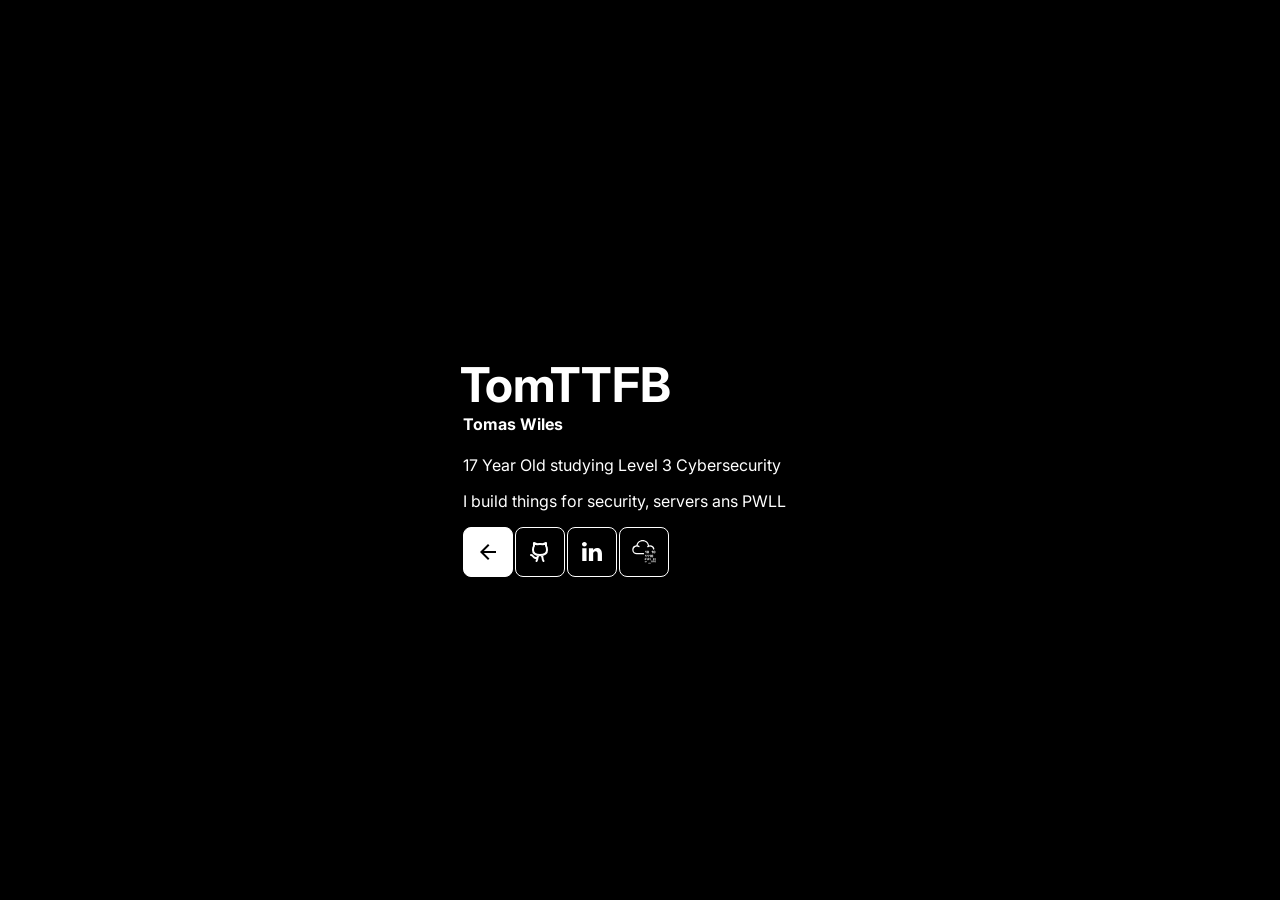
==== links.html @ a6ada657 "add personal site" ====
<!DOCTYPE html>
<html>
<head>
    <title>TomTTFB</title>
    <link rel="stylesheet" href="style.css">
    <link rel="preconnect" href="https://fonts.googleapis.com">
    <link rel="preconnect" href="https://fonts.gstatic.com" crossorigin>
    <link rel="stylesheet" href="https://fonts.googleapis.com/css2?family=Material+Symbols+Outlined:opsz,wght,FILL,GRAD@32,400,0,0&icon_names=arrow_back"/>
    <link href="https://fonts.googleapis.com/css2?family=Inter:ital,opsz,wght@0,14..32,100..900;1,14..32,100..900&display=swap" rel="stylesheet">
    <meta name="viewport" content="width=device-width, initial-scale=1.0">
</head>
<body>
    <div class="maindiv">
        <h1>TomTTFB</h1>
        <h4>Tomas Wiles</h4>

        <p>17 Year Old studying Level 3 Cybersecurity</p>
        <p>I build things for security, servers and fun.</p>

        <center>
            <button class="linkbutton-back" onclick="window.location.href='index.html'">
                <span class="material-symbols-outlined">arrow_back</span>
            </button>
            <button class="linkbutton-2" onclick="window.location.href='https://github.com/tomTTFB'">
                <svg xmlns="http://www.w3.org/2000/svg" width="24" height="24" fill="none" viewBox="0 0 24 24"><path stroke="#ffffff" stroke-linecap="round" stroke-linejoin="round" stroke-width="2" d="M8.5 21c2-2-.5-6 3.5-6m0 0c-3 0-7-1-7-5 0-1.445.116-2.89.963-4V3L9 4.283C9.821 4.101 10.81 4 12 4s2.178.1 3 .283L18 3v2.952c.88 1.116 1 2.582 1 4.048 0 4-4 5-7 5Zm0 0c4 0 1.5 4 3.5 6M3 15c3 0 1.5 4 6 3"/></svg>
            </button>
            <button class="linkbutton-2" onclick="window.location.href='https://www.linkedin.com/in/tomaswiles/'">
                <svg xmlns="http://www.w3.org/2000/svg" viewBox="-2 -2 24 24" width="24" height="24" fill="#ffffff"><path d="M19.959 11.719v7.379h-4.278v-6.885c0-1.73-.619-2.91-2.167-2.91-1.182 0-1.886.796-2.195 1.565-.113.275-.142.658-.142 1.043v7.187h-4.28s.058-11.66 0-12.869h4.28v1.824l-.028.042h.028v-.042c.568-.875 1.583-2.126 3.856-2.126 2.815 0 4.926 1.84 4.926 5.792zM2.421.026C.958.026 0 .986 0 2.249c0 1.235.93 2.224 2.365 2.224h.028c1.493 0 2.42-.989 2.42-2.224C4.787.986 3.887.026 2.422.026zM.254 19.098h4.278V6.229H.254v12.869z" fill="#ffffff"/></svg>
            </button>
            <button class="linkbutton-2" onclick="window.location.href='https://tryhackme.com/p/TomTTFB'">
                <svg role="img" viewBox="0 0 24 24" xmlns="http://www.w3.org/2000/svg" id="Tryhackme--Streamline-Simple-Icons" height="24" width="24"><path d="M10.705 0C7.54 0 4.902 2.285 4.349 5.291a4.525 4.525 0 0 0 -4.107 4.5 4.525 4.525 0 0 0 4.52 4.52h6.761a0.625 0.625 0 1 0 0 -1.25H4.761a3.273 3.273 0 0 1 -3.27 -3.27A3.273 3.273 0 0 1 6.59 7.08a0.625 0.625 0 0 0 0.7 -1.035 4.488 4.488 0 0 0 -1.68 -0.69 5.223 5.223 0 0 1 5.096 -4.104 5.221 5.221 0 0 1 5.174 4.57 4.489 4.489 0 0 0 -0.488 0.305 0.625 0.625 0 1 0 0.731 1.013 3.245 3.245 0 0 1 1.912 -0.616 3.278 3.278 0 0 1 3.203 2.61 0.625 0.625 0 0 0 1.225 -0.251 4.533 4.533 0 0 0 -4.428 -3.61 4.54 4.54 0 0 0 -0.958 0.105C16.556 2.328 13.9 0 10.705 0zm5.192 10.64a0.925 0.925 0 0 0 -0.462 0.108 0.913 0.913 0 0 0 -0.313 0.29 1.27 1.27 0 0 0 -0.175 0.427 2.39 2.39 0 0 0 -0.054 0.514c0 0.181 0.018 0.353 0.054 0.517 0.036 0.164 0.095 0.307 0.175 0.43a0.899 0.899 0 0 0 0.313 0.297c0.127 0.073 0.281 0.11 0.462 0.11 0.18 0 0.334 -0.037 0.46 -0.11a0.897 0.897 0 0 0 0.309 -0.296c0.08 -0.124 0.137 -0.267 0.173 -0.431 0.036 -0.164 0.054 -0.336 0.054 -0.517 0 -0.18 -0.018 -0.352 -0.054 -0.514a1.271 1.271 0 0 0 -0.173 -0.426 0.901 0.901 0 0 0 -0.309 -0.291 0.917 0.917 0 0 0 -0.46 -0.108zm6.486 0a0.925 0.925 0 0 0 -0.462 0.108 0.913 0.913 0 0 0 -0.313 0.29 1.27 1.27 0 0 0 -0.175 0.427 2.39 2.39 0 0 0 -0.053 0.514c0 0.181 0.017 0.353 0.053 0.517 0.036 0.164 0.095 0.307 0.175 0.43a0.899 0.899 0 0 0 0.313 0.297c0.127 0.073 0.281 0.11 0.462 0.11 0.18 0 0.334 -0.037 0.46 -0.11a0.897 0.897 0 0 0 0.31 -0.296c0.078 -0.124 0.136 -0.267 0.172 -0.431 0.036 -0.164 0.054 -0.336 0.054 -0.517 0 -0.18 -0.018 -0.352 -0.054 -0.514a1.271 1.271 0 0 0 -0.173 -0.426 0.901 0.901 0 0 0 -0.308 -0.291 0.916 0.916 0 0 0 -0.461 -0.108zm-8.537 0.068 -0.84 0.618 0.313 0.43 0.476 -0.368v1.877h0.603v-2.557zm6.486 0 -0.841 0.618 0.314 0.43 0.477 -0.368v1.877h0.603v-2.557zm-4.435 0.445c0.08 0 0.143 0.028 0.193 0.084 0.05 0.057 0.087 0.127 0.114 0.21 0.026 0.083 0.044 0.173 0.054 0.269a2.541 2.541 0 0 1 0 0.533c-0.01 0.097 -0.028 0.187 -0.054 0.27a0.584 0.584 0 0 1 -0.114 0.21 0.243 0.243 0 0 1 -0.193 0.085 0.248 0.248 0 0 1 -0.195 -0.086 0.584 0.584 0 0 1 -0.118 -0.209 1.245 1.245 0 0 1 -0.056 -0.27 2.645 2.645 0 0 1 0 -0.533c0.01 -0.096 0.029 -0.186 0.056 -0.27a0.583 0.583 0 0 1 0.118 -0.209 0.25 0.25 0 0 1 0.195 -0.084zm6.486 0c0.08 0 0.144 0.028 0.193 0.084 0.05 0.057 0.087 0.127 0.114 0.21 0.027 0.083 0.044 0.173 0.054 0.269a2.541 2.541 0 0 1 0 0.533c-0.01 0.097 -0.027 0.187 -0.054 0.27a0.584 0.584 0 0 1 -0.114 0.21 0.243 0.243 0 0 1 -0.193 0.085 0.249 0.249 0 0 1 -0.195 -0.086 0.581 0.581 0 0 1 -0.117 -0.209 1.245 1.245 0 0 1 -0.056 -0.27 2.642 2.642 0 0 1 0 -0.533c0.01 -0.096 0.028 -0.186 0.056 -0.27a0.58 0.58 0 0 1 0.117 -0.209 0.25 0.25 0 0 1 0.195 -0.084zm-2.191 3.51a0.93 0.93 0 0 0 -0.463 0.109 0.908 0.908 0 0 0 -0.312 0.291c-0.08 0.122 -0.139 0.263 -0.175 0.426a2.383 2.383 0 0 0 -0.054 0.514c0 0.18 0.018 0.353 0.054 0.516 0.036 0.164 0.094 0.308 0.175 0.432a0.91 0.91 0 0 0 0.312 0.296 0.92 0.92 0 0 0 0.463 0.11c0.18 0 0.333 -0.037 0.46 -0.11a0.892 0.892 0 0 0 0.308 -0.296 1.32 1.32 0 0 0 0.174 -0.432c0.036 -0.163 0.054 -0.335 0.054 -0.516 0 -0.18 -0.018 -0.352 -0.054 -0.514a1.274 1.274 0 0 0 -0.174 -0.426 0.89 0.89 0 0 0 -0.309 -0.291 0.918 0.918 0 0 0 -0.46 -0.108zm-6.402 0.07 -0.841 0.617 0.314 0.43 0.476 -0.369v1.878h0.604v-2.557zm2.125 0 -0.841 0.617 0.314 0.43 0.477 -0.369v1.878h0.603v-2.557zm2.116 0 -0.84 0.617 0.313 0.43 0.477 -0.369v1.878h0.603v-2.557zm2.16 0.443c0.08 0 0.144 0.028 0.194 0.085a0.605 0.605 0 0 1 0.114 0.21c0.026 0.083 0.044 0.172 0.053 0.269a2.639 2.639 0 0 1 0 0.532 1.28 1.28 0 0 1 -0.053 0.27 0.585 0.585 0 0 1 -0.114 0.21 0.244 0.244 0 0 1 -0.193 0.085 0.25 0.25 0 0 1 -0.196 -0.085 0.589 0.589 0 0 1 -0.117 -0.21 1.245 1.245 0 0 1 -0.056 -0.27 2.597 2.597 0 0 1 0 -0.532c0.01 -0.097 0.028 -0.186 0.056 -0.27a0.589 0.589 0 0 1 0.117 -0.209 0.249 0.249 0 0 1 0.196 -0.085zm-6.729 3.073a0.676 0.676 0 0 0 -0.335 0.078 0.661 0.661 0 0 0 -0.227 0.211 0.91 0.91 0 0 0 -0.127 0.31c-0.027 0.118 -0.04 0.242 -0.04 0.373s0.013 0.256 0.04 0.375a0.93 0.93 0 0 0 0.127 0.313 0.65 0.65 0 0 0 0.227 0.215c0.092 0.053 0.204 0.08 0.335 0.08a0.655 0.655 0 0 0 0.334 -0.08 0.65 0.65 0 0 0 0.225 -0.215c0.057 -0.09 0.1 -0.194 0.125 -0.313a1.75 1.75 0 0 0 0.04 -0.375c0 -0.13 -0.014 -0.255 -0.04 -0.373a0.931 0.931 0 0 0 -0.125 -0.31 0.658 0.658 0 0 0 -0.225 -0.21 0.667 0.667 0 0 0 -0.334 -0.08zm3.086 0a0.675 0.675 0 0 0 -0.336 0.078 0.661 0.661 0 0 0 -0.226 0.211 0.907 0.907 0 0 0 -0.127 0.31 1.69 1.69 0 0 0 -0.04 0.373c0 0.131 0.013 0.256 0.04 0.375a0.928 0.928 0 0 0 0.127 0.313c0.058 0.09 0.134 0.162 0.226 0.215 0.093 0.053 0.205 0.08 0.336 0.08a0.655 0.655 0 0 0 0.334 -0.08 0.65 0.65 0 0 0 0.224 -0.215c0.058 -0.09 0.1 -0.194 0.126 -0.313a1.752 1.752 0 0 0 0 -0.748 0.94 0.94 0 0 0 -0.126 -0.31 0.657 0.657 0 0 0 -0.224 -0.21 0.667 0.667 0 0 0 -0.334 -0.08zm5.108 0a0.675 0.675 0 0 0 -0.336 0.078 0.661 0.661 0 0 0 -0.226 0.211 0.91 0.91 0 0 0 -0.127 0.31c-0.027 0.118 -0.04 0.242 -0.04 0.373s0.013 0.256 0.04 0.375a0.931 0.931 0 0 0 0.127 0.313c0.058 0.09 0.134 0.162 0.226 0.215 0.093 0.053 0.205 0.08 0.336 0.08 0.13 0 0.243 -0.027 0.334 -0.08a0.65 0.65 0 0 0 0.224 -0.215c0.058 -0.09 0.1 -0.194 0.126 -0.313a1.75 1.75 0 0 0 0.04 -0.375c0 -0.13 -0.014 -0.255 -0.04 -0.373a0.943 0.943 0 0 0 -0.126 -0.31 0.657 0.657 0 0 0 -0.224 -0.21 0.668 0.668 0 0 0 -0.334 -0.08zm-6.658 0.05 -0.61 0.448 0.227 0.311 0.346 -0.266v1.362h0.438v-1.856zm3.068 0 -0.61 0.448 0.227 0.311 0.346 -0.266v1.362h0.438v-1.856zm5.108 0 -0.611 0.448 0.228 0.311 0.346 -0.266v1.362h0.438v-1.856zm-9.712 0.322c0.058 0 0.105 0.02 0.14 0.062a0.421 0.421 0 0 1 0.083 0.151 0.96 0.96 0 0 1 0.04 0.196 1.932 1.932 0 0 1 0 0.386 0.954 0.954 0 0 1 -0.04 0.197 0.421 0.421 0 0 1 -0.083 0.152 0.176 0.176 0 0 1 -0.14 0.061 0.18 0.18 0 0 1 -0.141 -0.06 0.427 0.427 0 0 1 -0.085 -0.153 0.887 0.887 0 0 1 -0.041 -0.197 1.96 1.96 0 0 1 0 -0.386 0.893 0.893 0 0 1 0.04 -0.196 0.42 0.42 0 0 1 0.086 -0.151 0.181 0.181 0 0 1 0.141 -0.062zm3.086 0c0.058 0 0.104 0.02 0.14 0.062a0.421 0.421 0 0 1 0.082 0.151 0.94 0.94 0 0 1 0.04 0.196 1.906 1.906 0 0 1 0 0.386 0.93 0.93 0 0 1 -0.04 0.197 0.421 0.421 0 0 1 -0.082 0.152 0.176 0.176 0 0 1 -0.14 0.061 0.18 0.18 0 0 1 -0.141 -0.06 0.42 0.42 0 0 1 -0.086 -0.153 0.846 0.846 0 0 1 -0.04 -0.197 1.965 1.965 0 0 1 -0.011 -0.195c0 -0.057 0.004 -0.121 0.01 -0.191a0.849 0.849 0 0 1 0.041 -0.196 0.42 0.42 0 0 1 0.086 -0.151 0.182 0.182 0 0 1 0.141 -0.062zm5.108 0c0.058 0 0.104 0.02 0.14 0.062a0.421 0.421 0 0 1 0.082 0.151 0.92 0.92 0 0 1 0.04 0.196 1.963 1.963 0 0 1 0 0.386 0.943 0.943 0 0 1 -0.04 0.197 0.421 0.421 0 0 1 -0.082 0.152 0.177 0.177 0 0 1 -0.14 0.061 0.18 0.18 0 0 1 -0.142 -0.06 0.437 0.437 0 0 1 -0.085 -0.153 0.95 0.95 0 0 1 -0.04 -0.197 1.965 1.965 0 0 1 -0.011 -0.195c0 -0.057 0.004 -0.121 0.01 -0.191a0.959 0.959 0 0 1 0.04 -0.196 0.47 0.47 0 0 1 0.086 -0.151 0.181 0.181 0 0 1 0.142 -0.062zm-1.684 1.814a0.675 0.675 0 0 0 -0.336 0.079 0.66 0.66 0 0 0 -0.227 0.21 0.91 0.91 0 0 0 -0.127 0.31 1.731 1.731 0 0 0 0 0.748 0.939 0.939 0 0 0 0.127 0.314c0.059 0.09 0.134 0.162 0.227 0.215 0.093 0.053 0.205 0.08 0.336 0.08a0.66 0.66 0 0 0 0.334 -0.08 0.648 0.648 0 0 0 0.224 -0.215c0.058 -0.09 0.1 -0.195 0.126 -0.314a1.737 1.737 0 0 0 -0.001 -0.747 0.928 0.928 0 0 0 -0.125 -0.31 0.65 0.65 0 0 0 -0.224 -0.211 0.668 0.668 0 0 0 -0.334 -0.079zm3.063 0a0.676 0.676 0 0 0 -0.336 0.079 0.664 0.664 0 0 0 -0.227 0.21 0.906 0.906 0 0 0 -0.127 0.31 1.74 1.74 0 0 0 0 0.748 0.936 0.936 0 0 0 0.127 0.314 0.66 0.66 0 0 0 0.227 0.215c0.092 0.053 0.204 0.08 0.336 0.08a0.654 0.654 0 0 0 0.334 -0.08 0.648 0.648 0 0 0 0.223 -0.215c0.058 -0.09 0.1 -0.195 0.126 -0.314a1.74 1.74 0 0 0 0 -0.747 0.928 0.928 0 0 0 -0.126 -0.31 0.65 0.65 0 0 0 -0.223 -0.211 0.666 0.666 0 0 0 -0.334 -0.079zm-1.545 0.05 -0.611 0.448 0.228 0.312 0.346 -0.267v1.363h0.438v-1.856zm-1.518 0.323c0.057 0 0.104 0.02 0.14 0.061a0.42 0.42 0 0 1 0.082 0.152 0.91 0.91 0 0 1 0.04 0.195 1.966 1.966 0 0 1 0 0.387 0.951 0.951 0 0 1 -0.04 0.197 0.421 0.421 0 0 1 -0.082 0.152 0.177 0.177 0 0 1 -0.14 0.06 0.18 0.18 0 0 1 -0.142 -0.06 0.428 0.428 0 0 1 -0.085 -0.152 0.914 0.914 0 0 1 -0.04 -0.197 1.96 1.96 0 0 1 -0.011 -0.195c0 -0.058 0.003 -0.122 0.01 -0.192a0.923 0.923 0 0 1 0.041 -0.195c0.02 -0.06 0.048 -0.11 0.085 -0.152a0.181 0.181 0 0 1 0.142 -0.061zm3.063 0c0.057 0 0.104 0.02 0.14 0.061a0.42 0.42 0 0 1 0.082 0.152 0.94 0.94 0 0 1 0.04 0.195 1.91 1.91 0 0 1 0 0.387 0.93 0.93 0 0 1 -0.04 0.197 0.422 0.422 0 0 1 -0.083 0.152 0.175 0.175 0 0 1 -0.14 0.06 0.18 0.18 0 0 1 -0.141 -0.06 0.423 0.423 0 0 1 -0.085 -0.152 0.907 0.907 0 0 1 -0.04 -0.197 1.95 1.95 0 0 1 0 -0.387 0.915 0.915 0 0 1 0.04 -0.195c0.02 -0.06 0.048 -0.11 0.085 -0.152a0.182 0.182 0 0 1 0.142 -0.061zm-9.713 0.185a0.465 0.465 0 0 0 -0.232 0.055 0.456 0.456 0 0 0 -0.157 0.146 0.627 0.627 0 0 0 -0.089 0.215 1.168 1.168 0 0 0 -0.027 0.259c0 0.09 0.009 0.177 0.027 0.26a0.648 0.648 0 0 0 0.089 0.216c0.04 0.063 0.093 0.112 0.157 0.149a0.459 0.459 0 0 0 0.232 0.056c0.09 0 0.168 -0.02 0.231 -0.056a0.45 0.45 0 0 0 0.156 -0.149 0.67 0.67 0 0 0 0.087 -0.217 1.218 1.218 0 0 0 0 -0.518 0.647 0.647 0 0 0 -0.087 -0.215 0.448 0.448 0 0 0 -0.156 -0.146 0.458 0.458 0 0 0 -0.23 -0.055zm1.052 0.035 -0.423 0.31 0.158 0.217 0.24 -0.185v0.944h0.303v-1.286zm-1.052 0.224c0.04 0 0.073 0.014 0.097 0.042a0.284 0.284 0 0 1 0.057 0.105 0.69 0.69 0 0 1 0.028 0.136c0.004 0.049 0.007 0.092 0.007 0.133 0 0.04 -0.003 0.086 -0.007 0.135a0.684 0.684 0 0 1 -0.028 0.136 0.285 0.285 0 0 1 -0.057 0.105 0.123 0.123 0 0 1 -0.097 0.043 0.125 0.125 0 0 1 -0.098 -0.043 0.298 0.298 0 0 1 -0.059 -0.105 0.612 0.612 0 0 1 -0.028 -0.136 1.39 1.39 0 0 1 0 -0.268 0.62 0.62 0 0 1 0.028 -0.136 0.297 0.297 0 0 1 0.06 -0.105 0.125 0.125 0 0 1 0.097 -0.042zm3.775 1.394a0.463 0.463 0 0 0 -0.232 0.054 0.452 0.452 0 0 0 -0.157 0.146 0.621 0.621 0 0 0 -0.088 0.214 1.19 1.19 0 0 0 0 0.519 0.641 0.641 0 0 0 0.088 0.217 0.46 0.46 0 0 0 0.157 0.15 0.458 0.458 0 0 0 0.232 0.054 0.454 0.454 0 0 0 0.232 -0.055 0.45 0.45 0 0 0 0.155 -0.149 0.664 0.664 0 0 0 0.087 -0.217 1.189 1.189 0 0 0 0 -0.519 0.642 0.642 0 0 0 -0.087 -0.214 0.446 0.446 0 0 0 -0.155 -0.146 0.459 0.459 0 0 0 -0.232 -0.054zm1.052 0.034 -0.423 0.31 0.158 0.216 0.24 -0.185v0.945h0.303V22.68zm-1.052 0.223c0.04 0 0.073 0.014 0.098 0.043a0.3 0.3 0 0 1 0.057 0.105 0.643 0.643 0 0 1 0.027 0.135 1.31 1.31 0 0 1 0 0.268 0.654 0.654 0 0 1 -0.027 0.137 0.307 0.307 0 0 1 -0.057 0.105 0.124 0.124 0 0 1 -0.098 0.042 0.125 0.125 0 0 1 -0.098 -0.042 0.293 0.293 0 0 1 -0.059 -0.105 0.618 0.618 0 0 1 -0.028 -0.137 1.364 1.364 0 0 1 0 -0.268 0.612 0.612 0 0 1 0.028 -0.135 0.287 0.287 0 0 1 0.06 -0.105 0.123 0.123 0 0 1 0.097 -0.043z" fill="#ffffff" stroke-width="1"></path></svg>
            </button>
        </center>
    </div>

    <canvas id="ripples"></canvas>
    <script src="ripples.js"></script>
    <script src="scramble.js"></script>
    
</body>
</html>
---- style.css ----
h1 {
  color: rgb(255, 255, 255);
  font-family: Inter, Helvetica, sans-serif;
  font-size: 48px;
  margin-bottom: 0;
  margin-left: -3px;
  margin-right: 0;
}

h4 {
  color: rgb(255, 255, 255);
  font-family: Inter, Helvetica, sans-serif;
  margin-top: 0;
  margin-left: 0;
  margin-right: 0;
}

p {
  color: rgb(255, 255, 255);
  font-family: Inter, Helvetica, sans-serif;
  margin-left: 0;
  margin-right: 0;
}

.projbutton {
  color: rgb(0, 0, 0);
  font-family: Inter, Helvetica, sans-serif;
  height: 50px;
  width: 150px;
  text-align: left;
  font-size: 26px;
  display: flex;
  align-items: center;
  gap: 8px;
}

.linkbutton {
  background-color:rgb(0, 0, 0);
  color: rgb(255, 255, 255);
  border: 1px solid white;
  border-radius: 8px;
  font-family: Inter, Helvetica, sans-serif;
  height: 50px;
  width: 150px;
  text-align: left;
  font-size: 26px;
  display: flex;
  align-items: center;
  gap: 8px;
}

.linkbutton, .projbutton {
  transition: transform 0.15s ease;
}

.linkbutton:hover, .projbutton:hover {
  transform: translateY(-2px);
}

.maindiv {
  width: fit-content;
  margin: 0 auto;
  text-align: left;
  padding: 0 24px;
}

.maindiv > center {
  display: flex;
  gap: 2px;
}

body {
  background-color: rgb(0, 0, 0);
  margin: 0;
  min-height: 100vh;
  display: flex;
  justify-content: center;
  align-items: center;
}

/* Project Page CSS */

.project-grid {
  display: grid;
  grid-template-columns: repeat(auto-fit, minmax(260px, 1fr));
  gap: 20px;
  margin-top: 24px;
}

.project-card {
  display: block;
  text-decoration: none;
  color: white;
  border: 1px solid rgba(255,255,255,0.15);
  border-radius: 8px;
  overflow: hidden;
  transition: transform 0.15s ease, border-color 0.15s ease;
}

.project-card:hover {
  transform: translateY(-2px);
  border-color: white;
}

.project-card img {
  width: 100%;
  aspect-ratio: 16 / 9;
  object-fit: cover;
  display: block;
}

.project-card h3 {
  margin: 12px 12px 4px;
  font-family: Inter, Helvetica, sans-serif;
}

.project-card p {
  margin: 0 12px 12px;
  font-size: 14px;
  color: rgba(255,255,255,0.7);
}

@media (max-width: 800px) {
  .project-grid {
    grid-template-columns: repeat(2, 1fr);
  }
}

@media (max-width: 500px) {
  .project-grid {
    grid-template-columns: 1fr;
  }
}

.projectdiv {
  width: 100%;
  max-width: 1100px;
  margin: 0 auto;
  padding: 0 24px;
  box-sizing: border-box;
}

.project-grid {
  display: grid;
  grid-template-columns: repeat(3, 1fr);
  gap: 20px;
  margin-top: 24px;
}

.project-card {
     transition: all 0.2s ease-in-out;
}

.project-card:hover {
  color: rgba(255, 255, 255, 1);
  box-shadow: 0 5px 15px rgba(255, 255, 255, 0.5);
}

.backbutton {
  color: rgb(0, 0, 0);
  font-family: Inter, Helvetica, sans-serif;
  height: 40px;
  width: 120px;
  text-align: left;
  font-size: 26px;
  display: flex;
  align-items: center;
  gap: 8px;
  margin-top: 36px;
}

.pageheader {
  display: flex;
  align-items: center;
  gap: 16px;
}

.backbutton {
  transition: transform 0.15s ease;
}

.backbutton:hover {
  transform: translateY(-2px);
}

/* Links Page CSS */

.linkbutton-2 {
  background-color:rgb(0, 0, 0);
  color: rgb(255, 255, 255);
  border: 1px solid white;
  border-radius: 8px;
  font-family: Inter, Helvetica, sans-serif;
  height: 50px;
  width: 50px;
  text-align: left;
  font-size: 26px;
  gap: 8px;
}

.linkbutton-2 {
  display: flex;
  align-items: center;
  justify-content: center;
}

.linkbutton-2 {
  transition: transform 0.15s ease;
}

.linkbutton-2:hover {
  transform: translateY(-2px);
}

.linkbutton-back {
  background-color:rgb(255, 255, 255);
  color: rgb(0, 0, 0);
  border: 1px solid white;
  border-radius: 8px;
  font-family: Inter, Helvetica, sans-serif;
  height: 50px;
  width: 50px;
  text-align: left;
  font-size: 26px;
  gap: 8px;
  display: flex;
  align-items: center;
  justify-content: center;
}

/* Ripple CSS */

#ripples {
    position: fixed;
    inset: 0;
    width: 100%;
    height:100%;
    pointer-events: none;
    z-index: -1;
}
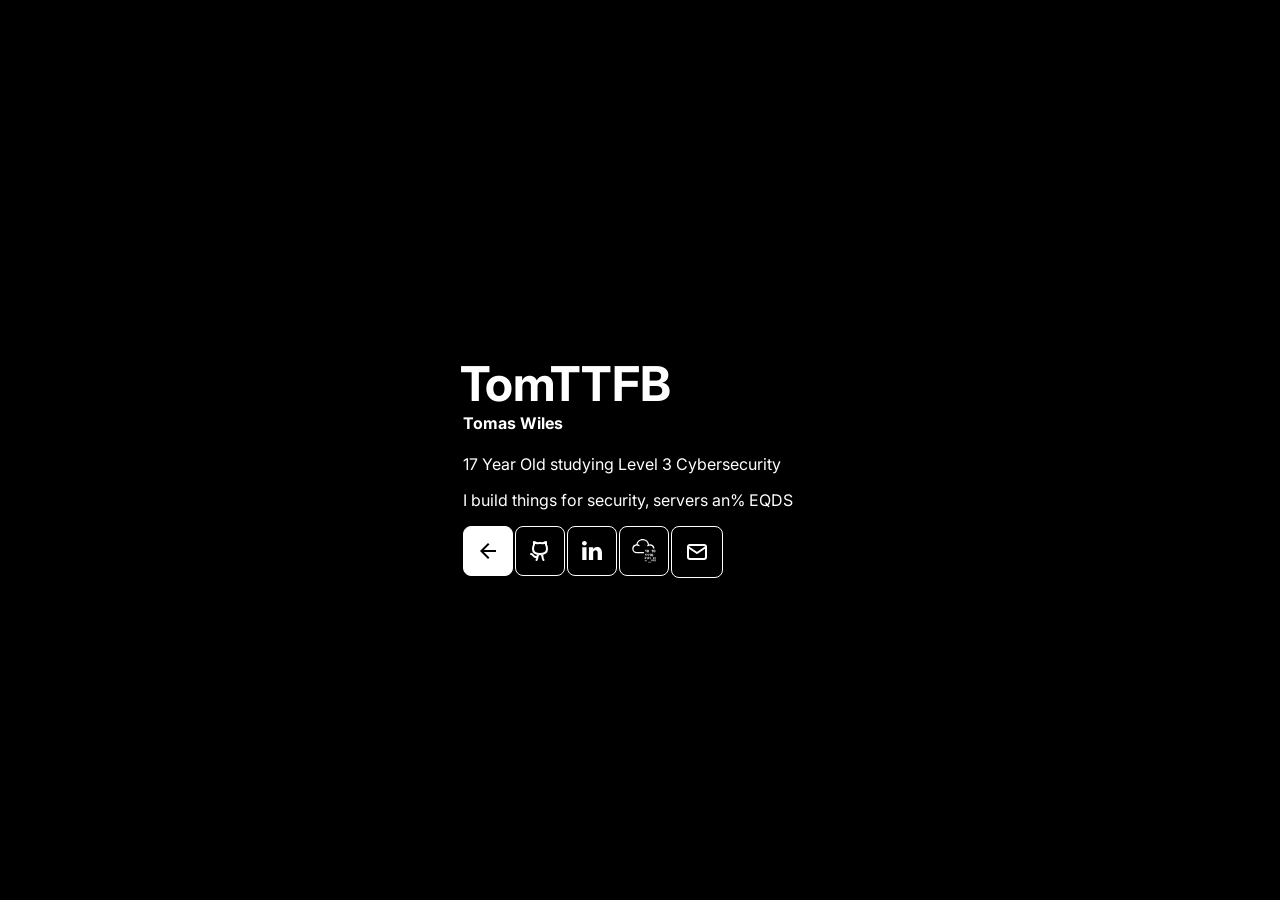
==== commit 0a0c64c8: "added crescent page & projects" ====
--- a/links.html
+++ b/links.html
@@ -30,6 +30,12 @@
             <button class="linkbutton-2" onclick="window.location.href='https://tryhackme.com/p/TomTTFB'">
                 <svg role="img" viewBox="0 0 24 24" xmlns="http://www.w3.org/2000/svg" id="Tryhackme--Streamline-Simple-Icons" height="24" width="24"><path d="M10.705 0C7.54 0 4.902 2.285 4.349 5.291a4.525 4.525 0 0 0 -4.107 4.5 4.525 4.525 0 0 0 4.52 4.52h6.761a0.625 0.625 0 1 0 0 -1.25H4.761a3.273 3.273 0 0 1 -3.27 -3.27A3.273 3.273 0 0 1 6.59 7.08a0.625 0.625 0 0 0 0.7 -1.035 4.488 4.488 0 0 0 -1.68 -0.69 5.223 5.223 0 0 1 5.096 -4.104 5.221 5.221 0 0 1 5.174 4.57 4.489 4.489 0 0 0 -0.488 0.305 0.625 0.625 0 1 0 0.731 1.013 3.245 3.245 0 0 1 1.912 -0.616 3.278 3.278 0 0 1 3.203 2.61 0.625 0.625 0 0 0 1.225 -0.251 4.533 4.533 0 0 0 -4.428 -3.61 4.54 4.54 0 0 0 -0.958 0.105C16.556 2.328 13.9 0 10.705 0zm5.192 10.64a0.925 0.925 0 0 0 -0.462 0.108 0.913 0.913 0 0 0 -0.313 0.29 1.27 1.27 0 0 0 -0.175 0.427 2.39 2.39 0 0 0 -0.054 0.514c0 0.181 0.018 0.353 0.054 0.517 0.036 0.164 0.095 0.307 0.175 0.43a0.899 0.899 0 0 0 0.313 0.297c0.127 0.073 0.281 0.11 0.462 0.11 0.18 0 0.334 -0.037 0.46 -0.11a0.897 0.897 0 0 0 0.309 -0.296c0.08 -0.124 0.137 -0.267 0.173 -0.431 0.036 -0.164 0.054 -0.336 0.054 -0.517 0 -0.18 -0.018 -0.352 -0.054 -0.514a1.271 1.271 0 0 0 -0.173 -0.426 0.901 0.901 0 0 0 -0.309 -0.291 0.917 0.917 0 0 0 -0.46 -0.108zm6.486 0a0.925 0.925 0 0 0 -0.462 0.108 0.913 0.913 0 0 0 -0.313 0.29 1.27 1.27 0 0 0 -0.175 0.427 2.39 2.39 0 0 0 -0.053 0.514c0 0.181 0.017 0.353 0.053 0.517 0.036 0.164 0.095 0.307 0.175 0.43a0.899 0.899 0 0 0 0.313 0.297c0.127 0.073 0.281 0.11 0.462 0.11 0.18 0 0.334 -0.037 0.46 -0.11a0.897 0.897 0 0 0 0.31 -0.296c0.078 -0.124 0.136 -0.267 0.172 -0.431 0.036 -0.164 0.054 -0.336 0.054 -0.517 0 -0.18 -0.018 -0.352 -0.054 -0.514a1.271 1.271 0 0 0 -0.173 -0.426 0.901 0.901 0 0 0 -0.308 -0.291 0.916 0.916 0 0 0 -0.461 -0.108zm-8.537 0.068 -0.84 0.618 0.313 0.43 0.476 -0.368v1.877h0.603v-2.557zm6.486 0 -0.841 0.618 0.314 0.43 0.477 -0.368v1.877h0.603v-2.557zm-4.435 0.445c0.08 0 0.143 0.028 0.193 0.084 0.05 0.057 0.087 0.127 0.114 0.21 0.026 0.083 0.044 0.173 0.054 0.269a2.541 2.541 0 0 1 0 0.533c-0.01 0.097 -0.028 0.187 -0.054 0.27a0.584 0.584 0 0 1 -0.114 0.21 0.243 0.243 0 0 1 -0.193 0.085 0.248 0.248 0 0 1 -0.195 -0.086 0.584 0.584 0 0 1 -0.118 -0.209 1.245 1.245 0 0 1 -0.056 -0.27 2.645 2.645 0 0 1 0 -0.533c0.01 -0.096 0.029 -0.186 0.056 -0.27a0.583 0.583 0 0 1 0.118 -0.209 0.25 0.25 0 0 1 0.195 -0.084zm6.486 0c0.08 0 0.144 0.028 0.193 0.084 0.05 0.057 0.087 0.127 0.114 0.21 0.027 0.083 0.044 0.173 0.054 0.269a2.541 2.541 0 0 1 0 0.533c-0.01 0.097 -0.027 0.187 -0.054 0.27a0.584 0.584 0 0 1 -0.114 0.21 0.243 0.243 0 0 1 -0.193 0.085 0.249 0.249 0 0 1 -0.195 -0.086 0.581 0.581 0 0 1 -0.117 -0.209 1.245 1.245 0 0 1 -0.056 -0.27 2.642 2.642 0 0 1 0 -0.533c0.01 -0.096 0.028 -0.186 0.056 -0.27a0.58 0.58 0 0 1 0.117 -0.209 0.25 0.25 0 0 1 0.195 -0.084zm-2.191 3.51a0.93 0.93 0 0 0 -0.463 0.109 0.908 0.908 0 0 0 -0.312 0.291c-0.08 0.122 -0.139 0.263 -0.175 0.426a2.383 2.383 0 0 0 -0.054 0.514c0 0.18 0.018 0.353 0.054 0.516 0.036 0.164 0.094 0.308 0.175 0.432a0.91 0.91 0 0 0 0.312 0.296 0.92 0.92 0 0 0 0.463 0.11c0.18 0 0.333 -0.037 0.46 -0.11a0.892 0.892 0 0 0 0.308 -0.296 1.32 1.32 0 0 0 0.174 -0.432c0.036 -0.163 0.054 -0.335 0.054 -0.516 0 -0.18 -0.018 -0.352 -0.054 -0.514a1.274 1.274 0 0 0 -0.174 -0.426 0.89 0.89 0 0 0 -0.309 -0.291 0.918 0.918 0 0 0 -0.46 -0.108zm-6.402 0.07 -0.841 0.617 0.314 0.43 0.476 -0.369v1.878h0.604v-2.557zm2.125 0 -0.841 0.617 0.314 0.43 0.477 -0.369v1.878h0.603v-2.557zm2.116 0 -0.84 0.617 0.313 0.43 0.477 -0.369v1.878h0.603v-2.557zm2.16 0.443c0.08 0 0.144 0.028 0.194 0.085a0.605 0.605 0 0 1 0.114 0.21c0.026 0.083 0.044 0.172 0.053 0.269a2.639 2.639 0 0 1 0 0.532 1.28 1.28 0 0 1 -0.053 0.27 0.585 0.585 0 0 1 -0.114 0.21 0.244 0.244 0 0 1 -0.193 0.085 0.25 0.25 0 0 1 -0.196 -0.085 0.589 0.589 0 0 1 -0.117 -0.21 1.245 1.245 0 0 1 -0.056 -0.27 2.597 2.597 0 0 1 0 -0.532c0.01 -0.097 0.028 -0.186 0.056 -0.27a0.589 0.589 0 0 1 0.117 -0.209 0.249 0.249 0 0 1 0.196 -0.085zm-6.729 3.073a0.676 0.676 0 0 0 -0.335 0.078 0.661 0.661 0 0 0 -0.227 0.211 0.91 0.91 0 0 0 -0.127 0.31c-0.027 0.118 -0.04 0.242 -0.04 0.373s0.013 0.256 0.04 0.375a0.93 0.93 0 0 0 0.127 0.313 0.65 0.65 0 0 0 0.227 0.215c0.092 0.053 0.204 0.08 0.335 0.08a0.655 0.655 0 0 0 0.334 -0.08 0.65 0.65 0 0 0 0.225 -0.215c0.057 -0.09 0.1 -0.194 0.125 -0.313a1.75 1.75 0 0 0 0.04 -0.375c0 -0.13 -0.014 -0.255 -0.04 -0.373a0.931 0.931 0 0 0 -0.125 -0.31 0.658 0.658 0 0 0 -0.225 -0.21 0.667 0.667 0 0 0 -0.334 -0.08zm3.086 0a0.675 0.675 0 0 0 -0.336 0.078 0.661 0.661 0 0 0 -0.226 0.211 0.907 0.907 0 0 0 -0.127 0.31 1.69 1.69 0 0 0 -0.04 0.373c0 0.131 0.013 0.256 0.04 0.375a0.928 0.928 0 0 0 0.127 0.313c0.058 0.09 0.134 0.162 0.226 0.215 0.093 0.053 0.205 0.08 0.336 0.08a0.655 0.655 0 0 0 0.334 -0.08 0.65 0.65 0 0 0 0.224 -0.215c0.058 -0.09 0.1 -0.194 0.126 -0.313a1.752 1.752 0 0 0 0 -0.748 0.94 0.94 0 0 0 -0.126 -0.31 0.657 0.657 0 0 0 -0.224 -0.21 0.667 0.667 0 0 0 -0.334 -0.08zm5.108 0a0.675 0.675 0 0 0 -0.336 0.078 0.661 0.661 0 0 0 -0.226 0.211 0.91 0.91 0 0 0 -0.127 0.31c-0.027 0.118 -0.04 0.242 -0.04 0.373s0.013 0.256 0.04 0.375a0.931 0.931 0 0 0 0.127 0.313c0.058 0.09 0.134 0.162 0.226 0.215 0.093 0.053 0.205 0.08 0.336 0.08 0.13 0 0.243 -0.027 0.334 -0.08a0.65 0.65 0 0 0 0.224 -0.215c0.058 -0.09 0.1 -0.194 0.126 -0.313a1.75 1.75 0 0 0 0.04 -0.375c0 -0.13 -0.014 -0.255 -0.04 -0.373a0.943 0.943 0 0 0 -0.126 -0.31 0.657 0.657 0 0 0 -0.224 -0.21 0.668 0.668 0 0 0 -0.334 -0.08zm-6.658 0.05 -0.61 0.448 0.227 0.311 0.346 -0.266v1.362h0.438v-1.856zm3.068 0 -0.61 0.448 0.227 0.311 0.346 -0.266v1.362h0.438v-1.856zm5.108 0 -0.611 0.448 0.228 0.311 0.346 -0.266v1.362h0.438v-1.856zm-9.712 0.322c0.058 0 0.105 0.02 0.14 0.062a0.421 0.421 0 0 1 0.083 0.151 0.96 0.96 0 0 1 0.04 0.196 1.932 1.932 0 0 1 0 0.386 0.954 0.954 0 0 1 -0.04 0.197 0.421 0.421 0 0 1 -0.083 0.152 0.176 0.176 0 0 1 -0.14 0.061 0.18 0.18 0 0 1 -0.141 -0.06 0.427 0.427 0 0 1 -0.085 -0.153 0.887 0.887 0 0 1 -0.041 -0.197 1.96 1.96 0 0 1 0 -0.386 0.893 0.893 0 0 1 0.04 -0.196 0.42 0.42 0 0 1 0.086 -0.151 0.181 0.181 0 0 1 0.141 -0.062zm3.086 0c0.058 0 0.104 0.02 0.14 0.062a0.421 0.421 0 0 1 0.082 0.151 0.94 0.94 0 0 1 0.04 0.196 1.906 1.906 0 0 1 0 0.386 0.93 0.93 0 0 1 -0.04 0.197 0.421 0.421 0 0 1 -0.082 0.152 0.176 0.176 0 0 1 -0.14 0.061 0.18 0.18 0 0 1 -0.141 -0.06 0.42 0.42 0 0 1 -0.086 -0.153 0.846 0.846 0 0 1 -0.04 -0.197 1.965 1.965 0 0 1 -0.011 -0.195c0 -0.057 0.004 -0.121 0.01 -0.191a0.849 0.849 0 0 1 0.041 -0.196 0.42 0.42 0 0 1 0.086 -0.151 0.182 0.182 0 0 1 0.141 -0.062zm5.108 0c0.058 0 0.104 0.02 0.14 0.062a0.421 0.421 0 0 1 0.082 0.151 0.92 0.92 0 0 1 0.04 0.196 1.963 1.963 0 0 1 0 0.386 0.943 0.943 0 0 1 -0.04 0.197 0.421 0.421 0 0 1 -0.082 0.152 0.177 0.177 0 0 1 -0.14 0.061 0.18 0.18 0 0 1 -0.142 -0.06 0.437 0.437 0 0 1 -0.085 -0.153 0.95 0.95 0 0 1 -0.04 -0.197 1.965 1.965 0 0 1 -0.011 -0.195c0 -0.057 0.004 -0.121 0.01 -0.191a0.959 0.959 0 0 1 0.04 -0.196 0.47 0.47 0 0 1 0.086 -0.151 0.181 0.181 0 0 1 0.142 -0.062zm-1.684 1.814a0.675 0.675 0 0 0 -0.336 0.079 0.66 0.66 0 0 0 -0.227 0.21 0.91 0.91 0 0 0 -0.127 0.31 1.731 1.731 0 0 0 0 0.748 0.939 0.939 0 0 0 0.127 0.314c0.059 0.09 0.134 0.162 0.227 0.215 0.093 0.053 0.205 0.08 0.336 0.08a0.66 0.66 0 0 0 0.334 -0.08 0.648 0.648 0 0 0 0.224 -0.215c0.058 -0.09 0.1 -0.195 0.126 -0.314a1.737 1.737 0 0 0 -0.001 -0.747 0.928 0.928 0 0 0 -0.125 -0.31 0.65 0.65 0 0 0 -0.224 -0.211 0.668 0.668 0 0 0 -0.334 -0.079zm3.063 0a0.676 0.676 0 0 0 -0.336 0.079 0.664 0.664 0 0 0 -0.227 0.21 0.906 0.906 0 0 0 -0.127 0.31 1.74 1.74 0 0 0 0 0.748 0.936 0.936 0 0 0 0.127 0.314 0.66 0.66 0 0 0 0.227 0.215c0.092 0.053 0.204 0.08 0.336 0.08a0.654 0.654 0 0 0 0.334 -0.08 0.648 0.648 0 0 0 0.223 -0.215c0.058 -0.09 0.1 -0.195 0.126 -0.314a1.74 1.74 0 0 0 0 -0.747 0.928 0.928 0 0 0 -0.126 -0.31 0.65 0.65 0 0 0 -0.223 -0.211 0.666 0.666 0 0 0 -0.334 -0.079zm-1.545 0.05 -0.611 0.448 0.228 0.312 0.346 -0.267v1.363h0.438v-1.856zm-1.518 0.323c0.057 0 0.104 0.02 0.14 0.061a0.42 0.42 0 0 1 0.082 0.152 0.91 0.91 0 0 1 0.04 0.195 1.966 1.966 0 0 1 0 0.387 0.951 0.951 0 0 1 -0.04 0.197 0.421 0.421 0 0 1 -0.082 0.152 0.177 0.177 0 0 1 -0.14 0.06 0.18 0.18 0 0 1 -0.142 -0.06 0.428 0.428 0 0 1 -0.085 -0.152 0.914 0.914 0 0 1 -0.04 -0.197 1.96 1.96 0 0 1 -0.011 -0.195c0 -0.058 0.003 -0.122 0.01 -0.192a0.923 0.923 0 0 1 0.041 -0.195c0.02 -0.06 0.048 -0.11 0.085 -0.152a0.181 0.181 0 0 1 0.142 -0.061zm3.063 0c0.057 0 0.104 0.02 0.14 0.061a0.42 0.42 0 0 1 0.082 0.152 0.94 0.94 0 0 1 0.04 0.195 1.91 1.91 0 0 1 0 0.387 0.93 0.93 0 0 1 -0.04 0.197 0.422 0.422 0 0 1 -0.083 0.152 0.175 0.175 0 0 1 -0.14 0.06 0.18 0.18 0 0 1 -0.141 -0.06 0.423 0.423 0 0 1 -0.085 -0.152 0.907 0.907 0 0 1 -0.04 -0.197 1.95 1.95 0 0 1 0 -0.387 0.915 0.915 0 0 1 0.04 -0.195c0.02 -0.06 0.048 -0.11 0.085 -0.152a0.182 0.182 0 0 1 0.142 -0.061zm-9.713 0.185a0.465 0.465 0 0 0 -0.232 0.055 0.456 0.456 0 0 0 -0.157 0.146 0.627 0.627 0 0 0 -0.089 0.215 1.168 1.168 0 0 0 -0.027 0.259c0 0.09 0.009 0.177 0.027 0.26a0.648 0.648 0 0 0 0.089 0.216c0.04 0.063 0.093 0.112 0.157 0.149a0.459 0.459 0 0 0 0.232 0.056c0.09 0 0.168 -0.02 0.231 -0.056a0.45 0.45 0 0 0 0.156 -0.149 0.67 0.67 0 0 0 0.087 -0.217 1.218 1.218 0 0 0 0 -0.518 0.647 0.647 0 0 0 -0.087 -0.215 0.448 0.448 0 0 0 -0.156 -0.146 0.458 0.458 0 0 0 -0.23 -0.055zm1.052 0.035 -0.423 0.31 0.158 0.217 0.24 -0.185v0.944h0.303v-1.286zm-1.052 0.224c0.04 0 0.073 0.014 0.097 0.042a0.284 0.284 0 0 1 0.057 0.105 0.69 0.69 0 0 1 0.028 0.136c0.004 0.049 0.007 0.092 0.007 0.133 0 0.04 -0.003 0.086 -0.007 0.135a0.684 0.684 0 0 1 -0.028 0.136 0.285 0.285 0 0 1 -0.057 0.105 0.123 0.123 0 0 1 -0.097 0.043 0.125 0.125 0 0 1 -0.098 -0.043 0.298 0.298 0 0 1 -0.059 -0.105 0.612 0.612 0 0 1 -0.028 -0.136 1.39 1.39 0 0 1 0 -0.268 0.62 0.62 0 0 1 0.028 -0.136 0.297 0.297 0 0 1 0.06 -0.105 0.125 0.125 0 0 1 0.097 -0.042zm3.775 1.394a0.463 0.463 0 0 0 -0.232 0.054 0.452 0.452 0 0 0 -0.157 0.146 0.621 0.621 0 0 0 -0.088 0.214 1.19 1.19 0 0 0 0 0.519 0.641 0.641 0 0 0 0.088 0.217 0.46 0.46 0 0 0 0.157 0.15 0.458 0.458 0 0 0 0.232 0.054 0.454 0.454 0 0 0 0.232 -0.055 0.45 0.45 0 0 0 0.155 -0.149 0.664 0.664 0 0 0 0.087 -0.217 1.189 1.189 0 0 0 0 -0.519 0.642 0.642 0 0 0 -0.087 -0.214 0.446 0.446 0 0 0 -0.155 -0.146 0.459 0.459 0 0 0 -0.232 -0.054zm1.052 0.034 -0.423 0.31 0.158 0.216 0.24 -0.185v0.945h0.303V22.68zm-1.052 0.223c0.04 0 0.073 0.014 0.098 0.043a0.3 0.3 0 0 1 0.057 0.105 0.643 0.643 0 0 1 0.027 0.135 1.31 1.31 0 0 1 0 0.268 0.654 0.654 0 0 1 -0.027 0.137 0.307 0.307 0 0 1 -0.057 0.105 0.124 0.124 0 0 1 -0.098 0.042 0.125 0.125 0 0 1 -0.098 -0.042 0.293 0.293 0 0 1 -0.059 -0.105 0.618 0.618 0 0 1 -0.028 -0.137 1.364 1.364 0 0 1 0 -0.268 0.612 0.612 0 0 1 0.028 -0.135 0.287 0.287 0 0 1 0.06 -0.105 0.123 0.123 0 0 1 0.097 -0.043z" fill="#ffffff" stroke-width="1"></path></svg>
             </button>
+            <a class="linkbutton-2" href="mailto:tomaswiles@gmail.com" aria-label="Email me">
+                <svg xmlns="http://www.w3.org/2000/svg" width="24" height="24" fill="none" viewBox="0 0 24 24">
+                    <rect x="3" y="5" width="18" height="14" rx="2" stroke="#ffffff" stroke-width="2"/>
+                    <path d="m3 7 9 6 9-6" stroke="#ffffff" stroke-width="2" stroke-linecap="round" stroke-linejoin="round"/>
+                </svg>
+            </a>
         </center>
     </div>
 
--- a/style.css
+++ b/style.css
@@ -180,6 +180,26 @@
 }
 
 .backbutton:hover {
+  transform: translateY(-2px);
+}
+
+.writeupbutton {
+  color: rgb(0, 0, 0);
+  font-family: Inter, Helvetica, sans-serif;
+  height: 50px;
+  width: 100%;
+  text-align: left;
+  font-size: 26px;
+  display: flex;
+  align-items: center;
+  gap: 8px;
+}
+
+.writeupbutton {
+  transition: transform 0.15s ease;
+}
+
+.writeupbutton:hover {
   transform: translateY(-2px);
 }
 
@@ -237,4 +257,158 @@
     height:100%;
     pointer-events: none;
     z-index: -1;
+}
+
+/* Writeups CSS */
+
+.writeupdiv {
+  width: 100%;
+  max-width: 800px;
+  margin: 0 auto;
+  padding: 0 24px;
+  box-sizing: border-box;
+}
+
+.writeup-list {
+  display: flex;
+  flex-direction: column;
+  gap: 12px;
+  margin-top: 24px;
+}
+
+.writeupcard {
+  display: block;
+  text-decoration: none;
+  color: white;
+  border: 1px solid rgba(255,255,255,0.15);
+  border-radius: 8px;
+  transition: transform 0.15s ease, border-color 0.15s ease;
+  font-family: Inter, Helvetica, sans-serif;
+  padding: 18px;
+}
+
+.writeup-top {
+  justify-content: space-between;
+  display: flex;
+  align-items: baseline;
+}
+
+.writeupcard p {
+  margin: 0 0 0;
+  font-size: 14px;
+  color: rgba(255,255,255,0.7);
+}
+
+.writeupcard time { 
+  color: rgba(255,255,255,0.5);
+  font-size: 14px;
+}
+
+.tags {
+  display: flex;
+  padding-top: 8px;
+}
+
+.tag {
+  border: 1px solid rgba(255,255,255,0.3);
+  border-radius: 999px;
+  padding: 2px 10px;
+  font-size: 12px;
+}
+
+.writeupcard h3 {
+  margin: 0 0 4px;
+}
+
+.writeupcard:hover {
+  transform: translateY(-2px);
+  border-color: white;
+  color: rgba(255, 255, 255, 1);
+  box-shadow: 0 5px 15px rgba(255, 255, 255, 0.5);
+}
+
+/* actual Writeups CSS */
+
+.writeup {
+  width: 100%;
+  max-width: 80ch;
+  margin: 0 auto;
+  padding: 32px 24px 96px;
+  box-sizing: border-box;
+  color: white;
+  font-family: Inter, Helvetica, sans-serif;
+  font-size: 17px;
+  line-height: 1.7;
+}
+
+.writeup h1 {
+  margin-top: 24px;
+  line-height: 1.2;
+}
+
+.writeup time {
+  color: rgba(255,255,255,0.5);
+  font-size: 14px;
+}
+
+.writeup .tags {
+  margin-bottom: 24px;
+}
+
+/* Crescent Button CSS */
+
+.crescentbutton {
+  display: flex;
+  align-items: center;
+  margin-top: 36px;
+  gap: 8px;
+  padding: 12px 20px;
+  border: 0;
+  border-radius: 8px;
+  background: #5f34b0;
+  color: #f4ecd8;
+  font-family: "Inter", sans-serif;
+  font-size: 15px;
+  font-weight: 600;
+  text-decoration: none;
+  text-shadow: 0 1px 4px rgba(0, 0, 0, 0.6);
+  cursor: pointer;
+  box-shadow: 0 4px 2px rgba(0, 0, 0, 0.35);
+  transition: transform 0.12s ease, box-shadow 0.12s ease, filter 0.12s ease;
+  position: relative;
+  overflow: hidden;
+  isolation: isolate;
+}
+
+/* Crescent Button stars */
+.crescentbutton::before {
+  content: "";
+  position: absolute;
+  inset: 0;
+  z-index: -1;
+  background:
+    radial-gradient(circle at 12% 25%, #f4ecd8 1px, transparent 1.5px),
+    radial-gradient(circle at 30% 60%, #f4ecd8 1px, transparent 1.5px),
+    radial-gradient(circle at 48% 18%, #f4ecd8 1px, transparent 1.5px),
+    radial-gradient(circle at 70% 15%, #f4ecd8 1px, transparent 1.5px),
+    radial-gradient(circle at 85% 22%, #f4ecd8 1px, transparent 1.5px),
+    radial-gradient(circle at 92% 55%, #f4ecd8 1px, transparent 1.5px),
+    radial-gradient(circle at 22% 40%, #f4ecd8 1px, transparent 1.5px);
+  animation: cb-twinkle 3s ease-in-out infinite alternate;
+}
+
+/* Crescent Button stars */
+.crescentbutton::after {
+  content: "";
+  position: absolute;
+  inset: 0;
+  z-index: -1;
+  background:
+    radial-gradient(ellipse 30% 45% at 10% 115%, #8a46bd 98%, transparent 100%),
+    radial-gradient(ellipse 35% 50% at 55% 125%, #8a46bd 98%, transparent 100%),
+    radial-gradient(ellipse 40% 60% at 30% 120%, #4a2a94 98%, transparent 100%),
+    radial-gradient(ellipse 40% 60% at 85% 125%, #4a2a94 98%, transparent 100%);
+  background-size: 200px 100%;
+  background-repeat: repeat-x;
+  animation: cb-drift 14s linear infinite;
 }
